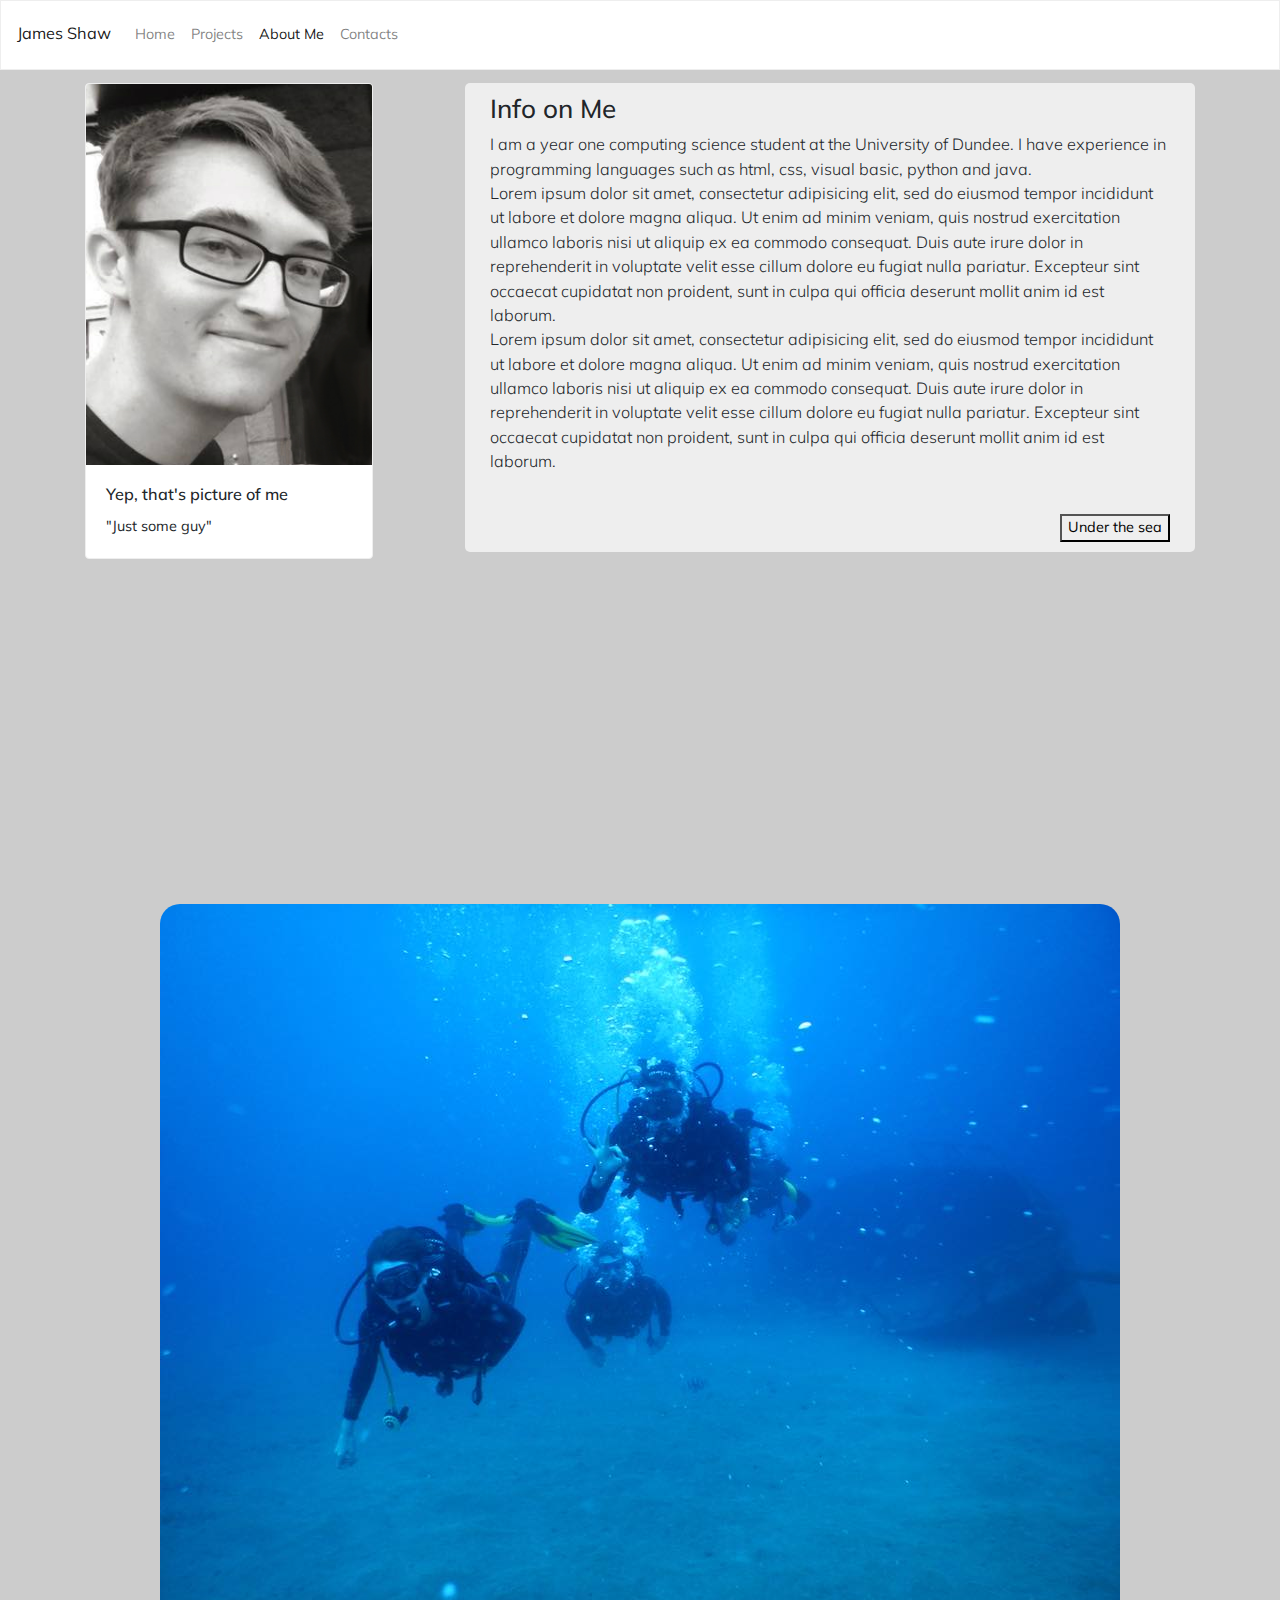
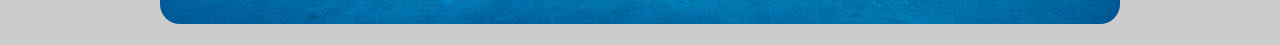
==== AboutMe.html @ ec3a69b3 "Homepage updated, more projects added and navbar slightly adjusted" ====
<!DOCTYPE html>
<html lang="en" dir="ltr">

<head>
  <meta charset="utf-8">
  <title>About Me</title>
  <link rel="stylesheet" href="css/bootstrap.css">

  <link rel="stylesheet" href="css/master.css">
  <link rel="stylesheet" href="https://use.fontawesome.com/releases/v5.4.2/css/all.css" integrity="sha384-/rXc/GQVaYpyDdyxK+ecHPVYJSN9bmVFBvjA/9eOB+pb3F2w2N6fc5qB9Ew5yIns" crossorigin="anonymous">
  <script src="https://code.jquery.com/jquery-3.3.1.slim.min.js" integrity="sha384-q8i/X+965DzO0rT7abK41JStQIAqVgRVzpbzo5smXKp4YfRvH+8abtTE1Pi6jizo" crossorigin="anonymous"></script>
  <script src="https://stackpath.bootstrapcdn.com/bootstrap/4.1.3/js/bootstrap.min.js" integrity="sha384-ChfqqxuZUCnJSK3+MXmPNIyE6ZbWh2IMqE241rYiqJxyMiZ6OW/JmZQ5stwEULTy" crossorigin="anonymous"></script>

</head>

<body>

  <!--Piece of javascript to scroll to div element, found on stack overflow and slightly edited to scoll to correct element-->
  <script type="text/javascript">
    window.smoothScroll = function(target) {
      var scrollContainer = target;
      do { //find scroll container
        scrollContainer = scrollContainer.parentNode;
        if (!scrollContainer) return;
        scrollContainer.scrollTop += 1;
      } while (scrollContainer.scrollTop == 0);

      var targetY = 0;
      do { //find the top of target relatively to the container
        if (target == scrollContainer) break;
        targetY += target.offsetTop;
      } while (target = target.offsetParent);

      scroll = function(c, a, b, i) {
        i++;
        if (i > 30) return;
        c.scrollTop = a + (b - a) / 30 * i;
        setTimeout(function() {
          scroll(c, a, b, i);
        }, 20);
      }
      // start scrolling
      scroll(scrollContainer, scrollContainer.scrollTop, targetY, 0);
    }
  </script>

  <nav class="navbar navbar-expand-sm navbar-light bg-light">
    <a class="navbar-brand" href="index.html">
      <p>James Shaw</p>
    </a>
    <button class="navbar-toggler" type="button" data-toggle="collapse" data-target="#navbarTogglerDemo02" aria-controls="navbarTogglerDemo02" aria-expanded="false" aria-label="Toggle navigation">
      <span class="navbar-toggler-icon"></span>
    </button>

    <div class="collapse navbar-collapse" id="navbarTogglerDemo02">
      <ul class="navbar-nav mr-auto mt-2 mt-lg-0">
        <li class="nav-item">
          <a class="nav-item nav-link" href="index.html">Home </a>
        </li>
        <li class="nav-item">
          <a class="nav-item nav-link" href="Projects.html">Projects</a>
        </li>
        <li class="nav-item active">
          <a class="nav-item nav-link active" href="AboutMe.html">About Me <span class="sr-only"></span></a>
        </li>
        <li class="nav-item">
          <a class="nav-item nav-link" href="Contacts.html">Contacts</a>
        </li>
      </ul>
    </div>
  </nav>

  <main>
    <div class="container">
      <div class="row">
        <div class="col-lg-4 col-md-6 col-s-12 col-xs-12">
          <div class="card-layout">
            <div class="card" style="width: 18rem;">
              <img class="card-img-top" src="pics/Pic of me.jpg" alt="Face Picture">
              <div class="card-body">
                <h5 class="card-title">Yep, that's picture of me</h5>
                <p class="card-text">"Just some guy"</p>
              </div>
            </div>
          </div>

        </div>
        <div class="col-md-8 col-s-12">
          <div class="jumbotron jumbotron-fluid">
            <div class="container">
              <h2 class="display-5">Info on Me</h2>
              <p class="lead">I am a year one computing science student at the University of Dundee. I have experience in programming languages such as html, css, visual basic, python and java.<br>
                Lorem ipsum dolor sit amet, consectetur adipisicing elit, sed do eiusmod tempor incididunt ut labore et dolore magna aliqua. Ut enim ad minim veniam, quis nostrud exercitation ullamco laboris nisi ut aliquip ex ea commodo consequat.
                Duis aute irure dolor in reprehenderit in voluptate velit esse cillum dolore eu fugiat nulla pariatur. Excepteur sint occaecat cupidatat non proident, sunt in culpa qui officia deserunt mollit anim id est laborum.<br>
                Lorem ipsum dolor sit amet, consectetur adipisicing elit, sed do eiusmod tempor incididunt ut labore et dolore magna aliqua. Ut enim ad minim veniam, quis nostrud exercitation ullamco laboris nisi ut aliquip ex ea commodo consequat.
                Duis aute irure dolor in reprehenderit in voluptate velit esse cillum dolore eu fugiat nulla pariatur. Excepteur sint occaecat cupidatat non proident, sunt in culpa qui officia deserunt mollit anim id est laborum.<br><br>
                <div class="first"><button type="button" onclick="smoothScroll(document.getElementById('second'))">Under the sea</button></div>
            </div>
          </div>
        </div>
      </div>
    </div>
    <img class="image-resize" src="pics/Underwater Me.jpg" alt="Underwaterness">
    <div class="second" id="second"></div>
    <br>
  </main>

</body>

</html>
---- css/master.css ----
@import url('https://fonts.googleapis.com/css?family=Muli:700i');

body {
  background-image: url("https://i.imgur.com/oiYGIPH.jpg");
  background-repeat: no-repeat;
  background-attachment: fixed;
  background-size: cover;
  background-color: #cccccc;
  font-family: 'Muli', sans-serif;
}

nav{
  margin-bottom: 1%;
}

.front-heading{
  padding: 30px;
  text-align: center;
}
.year-heading{
  margin-top: 30px;
  background-color: #ffffff;
  border-radius: 5px;
  width: 300px;
  text-align: center;
}
h1{
    font-size: 80px;
}

.image-resize{
  border-radius: 20px;
  display: block;
  margin: auto;
  max-width: 960px;
  width: 95%;
  margin-top: 25%;
}

.jumbotron{
  border-radius: 5px;
  padding: 10px;
}

.white-background{
  background-color: #eeeeee;
  padding: 0px 10px;
  border-radius: 5px;
}

.move-right{
  float: right;
}

.p-margin{
  margin-bottom: 10px;
  padding-right: 5px;
  float: right;
}

a.navbar-brand{
    padding-bottom: 0px;
}

.p-formatting{
  margin-top: 40px;
}

.card-layout{
  padding-bottom: 20px;
}

.first{
  text-align: right;
}

.opaque-background{
  border-radius: 10px;
  background-color: rgba(265, 265, 265, 0.5);
  width: 60%;
  margin: auto;
}

.jumbotron-homepage{
  width: 80%;
  max-width: 930px;
  margin: auto;
  text-align: center;
}
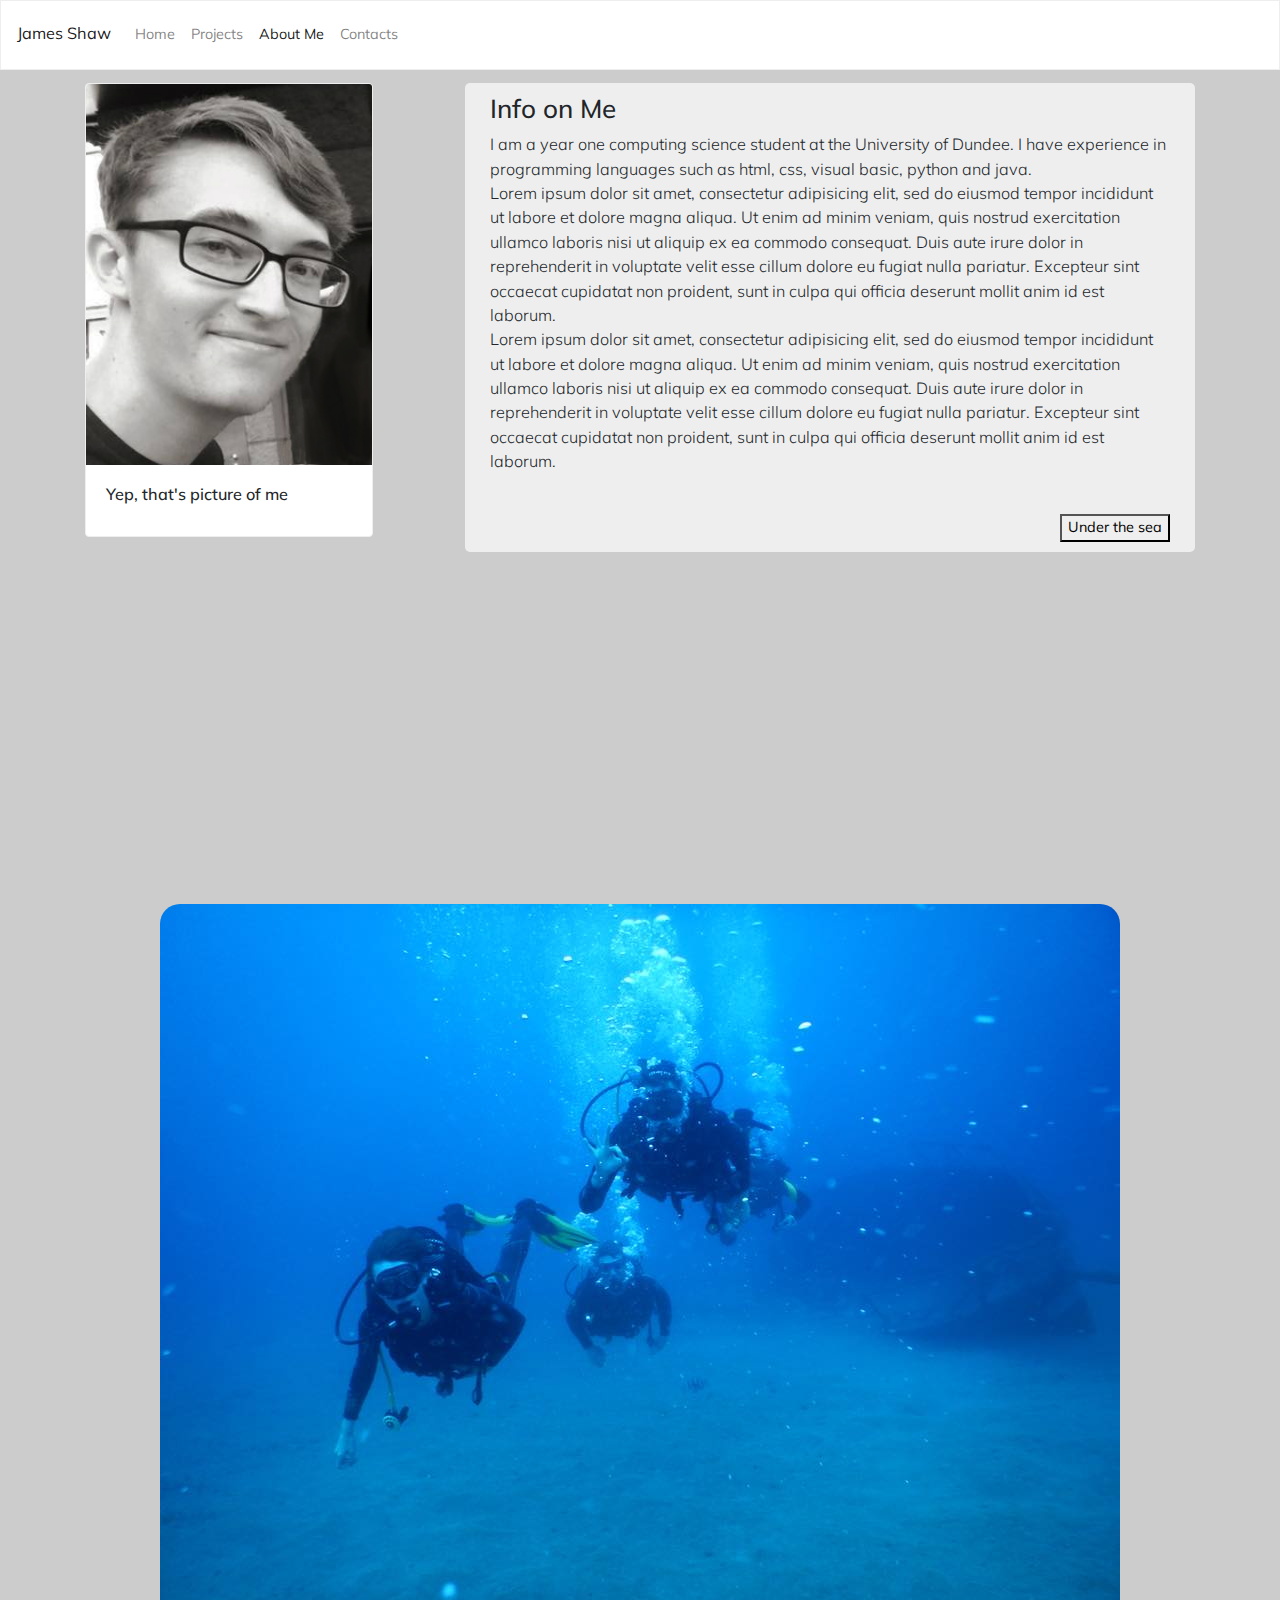
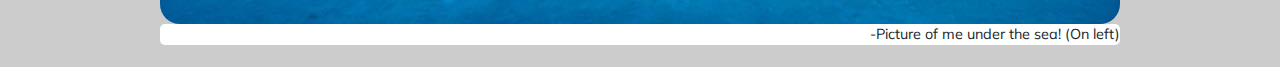
==== commit 9d50c3da: "Small text updates and caption added" ====
--- a/AboutMe.html
+++ b/AboutMe.html
@@ -79,7 +79,6 @@
               <img class="card-img-top" src="pics/Pic of me.jpg" alt="Face Picture">
               <div class="card-body">
                 <h5 class="card-title">Yep, that's picture of me</h5>
-                <p class="card-text">"Just some guy"</p>
               </div>
             </div>
           </div>
@@ -102,6 +101,7 @@
     </div>
     <img class="image-resize" src="pics/Underwater Me.jpg" alt="Underwaterness">
     <div class="second" id="second"></div>
+    <p class="p-underwater-comment">-Picture of me under the sea! (On left)</p>
     <br>
   </main>
 
--- a/css/master.css
+++ b/css/master.css
@@ -35,6 +35,15 @@
   max-width: 960px;
   width: 95%;
   margin-top: 25%;
+}
+
+.p-underwater-comment{
+  max-width: 960px;
+  margin: auto;
+  border-radius: 5px;
+  width: 95%;
+  text-align: right;
+  background-color: white;
 }
 
 .jumbotron{
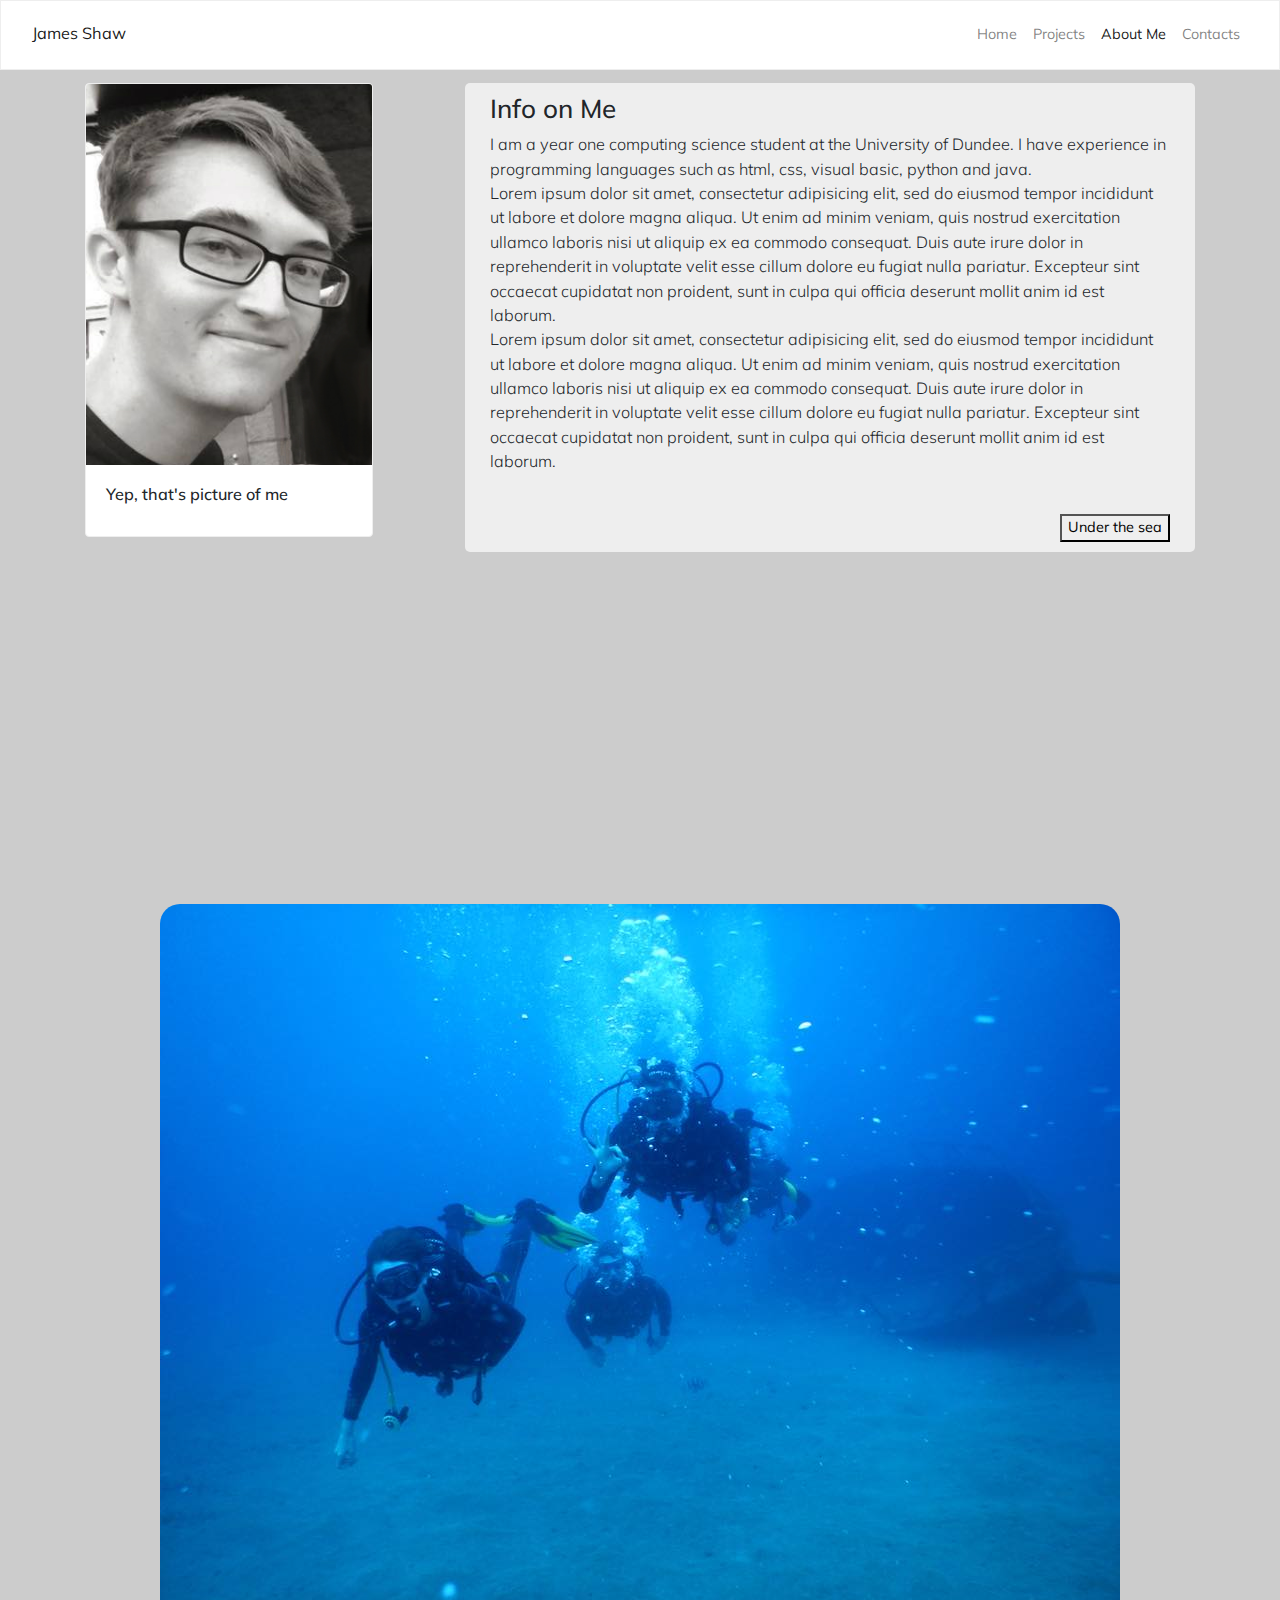
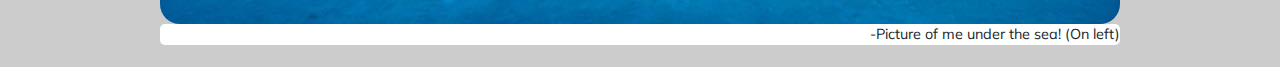
==== commit bd4654e5: "Some important responsiveness changes" ====
--- a/AboutMe.html
+++ b/AboutMe.html
@@ -4,6 +4,7 @@
 <head>
   <meta charset="utf-8">
   <title>About Me</title>
+  <meta name="viewport" content="width=device-width, inital-scale=1">
   <link rel="stylesheet" href="css/bootstrap.css">
 
   <link rel="stylesheet" href="css/master.css">
@@ -45,28 +46,30 @@
   </script>
 
   <nav class="navbar navbar-expand-sm navbar-light bg-light">
-    <a class="navbar-brand" href="index.html">
-      <p>James Shaw</p>
-    </a>
-    <button class="navbar-toggler" type="button" data-toggle="collapse" data-target="#navbarTogglerDemo02" aria-controls="navbarTogglerDemo02" aria-expanded="false" aria-label="Toggle navigation">
-      <span class="navbar-toggler-icon"></span>
-    </button>
+    <div class="container-fluid">
+      <a class="navbar-brand" href="index.html">
+        <p>James Shaw</p>
+      </a>
+      <button class="navbar-toggler" type="button" data-toggle="collapse" data-target="#navbarResponsive">
+        <span class="navbar-toggler-icon"></span>
+      </button>
 
-    <div class="collapse navbar-collapse" id="navbarTogglerDemo02">
-      <ul class="navbar-nav mr-auto mt-2 mt-lg-0">
-        <li class="nav-item">
-          <a class="nav-item nav-link" href="index.html">Home </a>
-        </li>
-        <li class="nav-item">
-          <a class="nav-item nav-link" href="Projects.html">Projects</a>
-        </li>
-        <li class="nav-item active">
-          <a class="nav-item nav-link active" href="AboutMe.html">About Me <span class="sr-only"></span></a>
-        </li>
-        <li class="nav-item">
-          <a class="nav-item nav-link" href="Contacts.html">Contacts</a>
-        </li>
-      </ul>
+      <div class="collapse navbar-collapse" id="navbarResponsive">
+        <ul class="navbar-nav ml-auto">
+          <li class="nav-item">
+            <a class="nav-item nav-link" href="index.html">Home </a>
+          </li>
+          <li class="nav-item">
+            <a class="nav-item nav-link" href="Projects.html">Projects</a>
+          </li>
+          <li class="nav-item active">
+            <a class="nav-item nav-link active" href="AboutMe.html">About Me <span class="sr-only"></span></a>
+          </li>
+          <li class="nav-item">
+            <a class="nav-item nav-link" href="Contacts.html">Contacts</a>
+          </li>
+        </ul>
+      </div>
     </div>
   </nav>
 
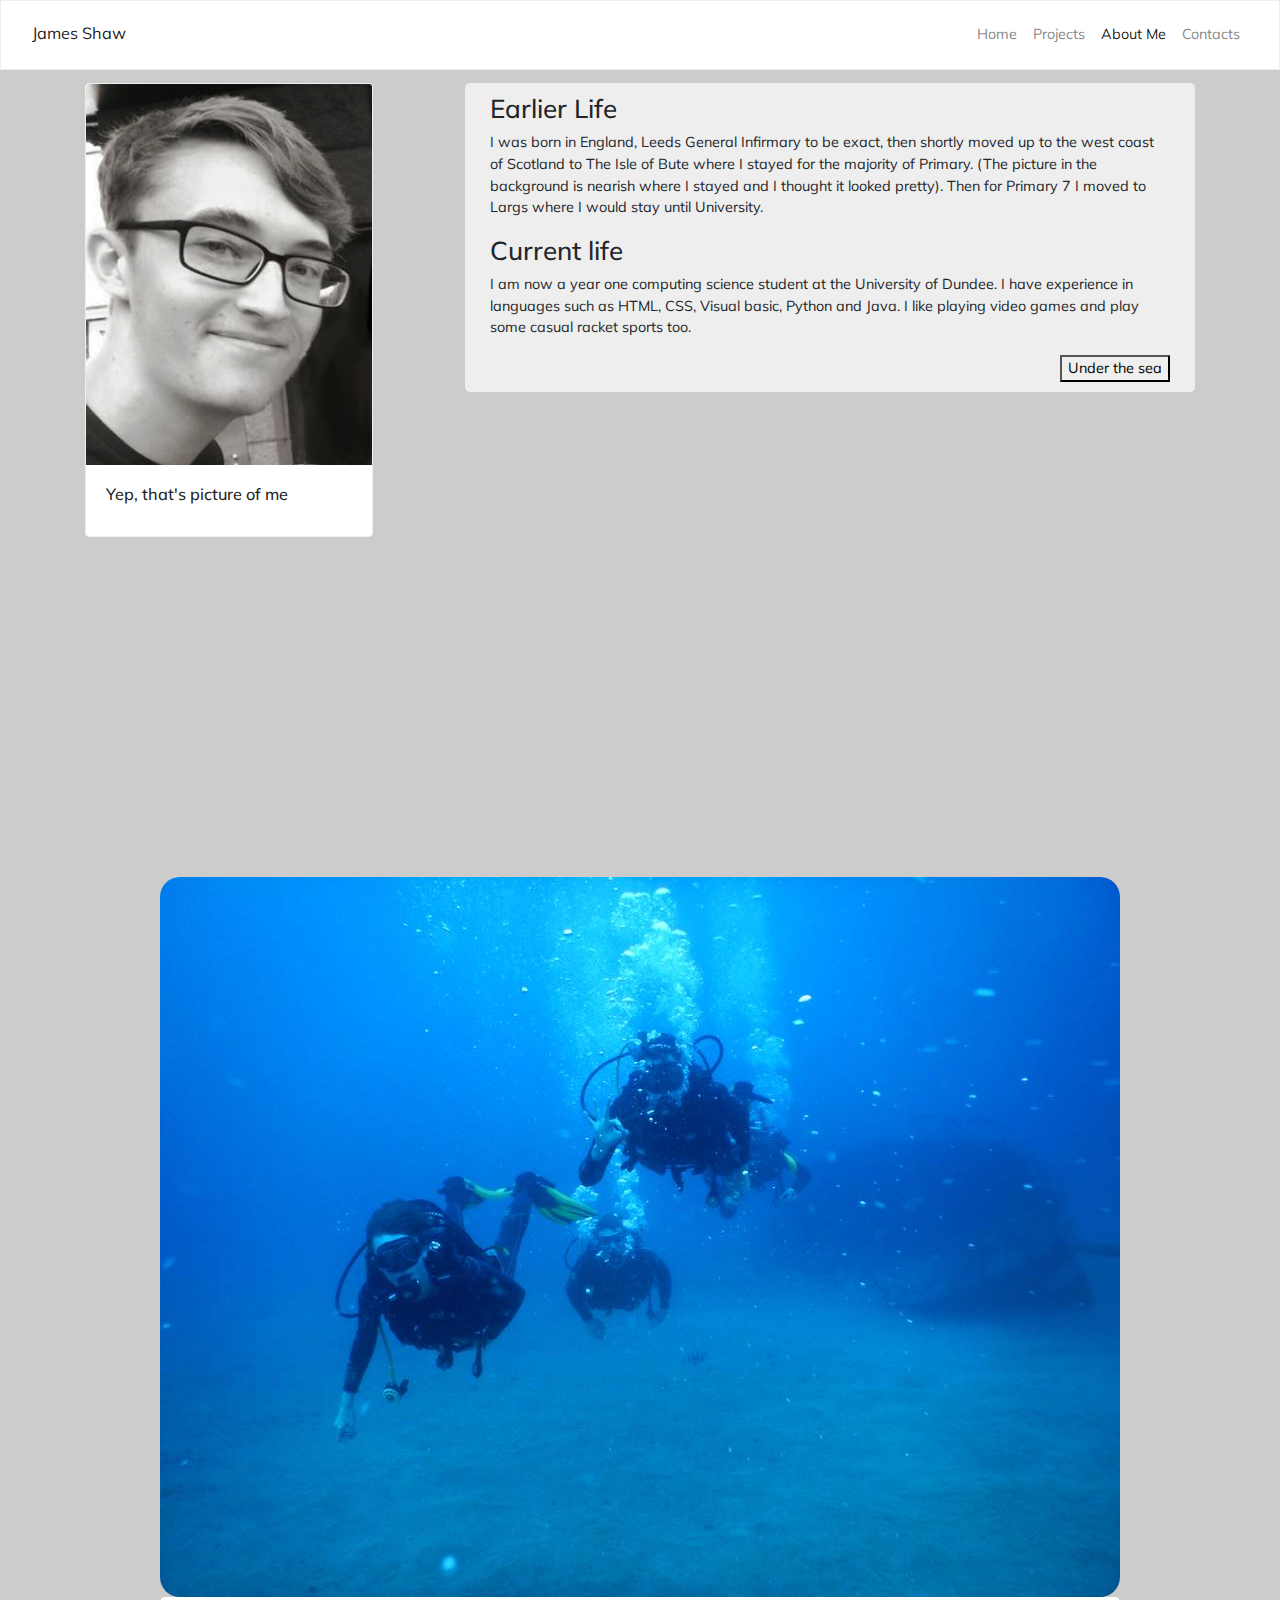
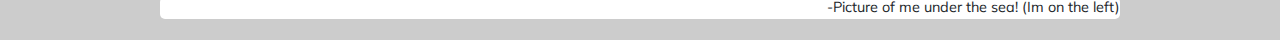
==== commit 010e180b: "Small edits to about me" ====
--- a/AboutMe.html
+++ b/AboutMe.html
@@ -90,12 +90,10 @@
         <div class="col-md-8 col-s-12">
           <div class="jumbotron jumbotron-fluid">
             <div class="container">
-              <h2 class="display-5">Info on Me</h2>
-              <p class="lead">I am a year one computing science student at the University of Dundee. I have experience in programming languages such as html, css, visual basic, python and java.<br>
-                Lorem ipsum dolor sit amet, consectetur adipisicing elit, sed do eiusmod tempor incididunt ut labore et dolore magna aliqua. Ut enim ad minim veniam, quis nostrud exercitation ullamco laboris nisi ut aliquip ex ea commodo consequat.
-                Duis aute irure dolor in reprehenderit in voluptate velit esse cillum dolore eu fugiat nulla pariatur. Excepteur sint occaecat cupidatat non proident, sunt in culpa qui officia deserunt mollit anim id est laborum.<br>
-                Lorem ipsum dolor sit amet, consectetur adipisicing elit, sed do eiusmod tempor incididunt ut labore et dolore magna aliqua. Ut enim ad minim veniam, quis nostrud exercitation ullamco laboris nisi ut aliquip ex ea commodo consequat.
-                Duis aute irure dolor in reprehenderit in voluptate velit esse cillum dolore eu fugiat nulla pariatur. Excepteur sint occaecat cupidatat non proident, sunt in culpa qui officia deserunt mollit anim id est laborum.<br><br>
+              <h2 class="display-5">Earlier Life</h2>
+              <p>I was born in England, Leeds General Infirmary to be exact, then shortly moved up to the west coast of Scotland to The Isle of Bute where I stayed for the majority of Primary. (The picture in the background is nearish where I stayed and I thought it looked pretty). Then for Primary 7 I moved to Largs where I would stay until University.</p>
+              <h2 class="display-5">Current life</h2>
+              <p>I am now a year one computing science student at the University of Dundee. I have experience in languages such as HTML, CSS, Visual basic, Python and Java. I like playing video games and play some casual racket sports too.<br>
                 <div class="first"><button type="button" onclick="smoothScroll(document.getElementById('second'))">Under the sea</button></div>
             </div>
           </div>
@@ -104,10 +102,8 @@
     </div>
     <img class="image-resize" src="pics/Underwater Me.jpg" alt="Underwaterness">
     <div class="second" id="second"></div>
-    <p class="p-underwater-comment">-Picture of me under the sea! (On left)</p>
+    <p class="p-underwater-comment">-Picture of me under the sea! (Im on the left)</p>
     <br>
   </main>
-
 </body>
-
 </html>
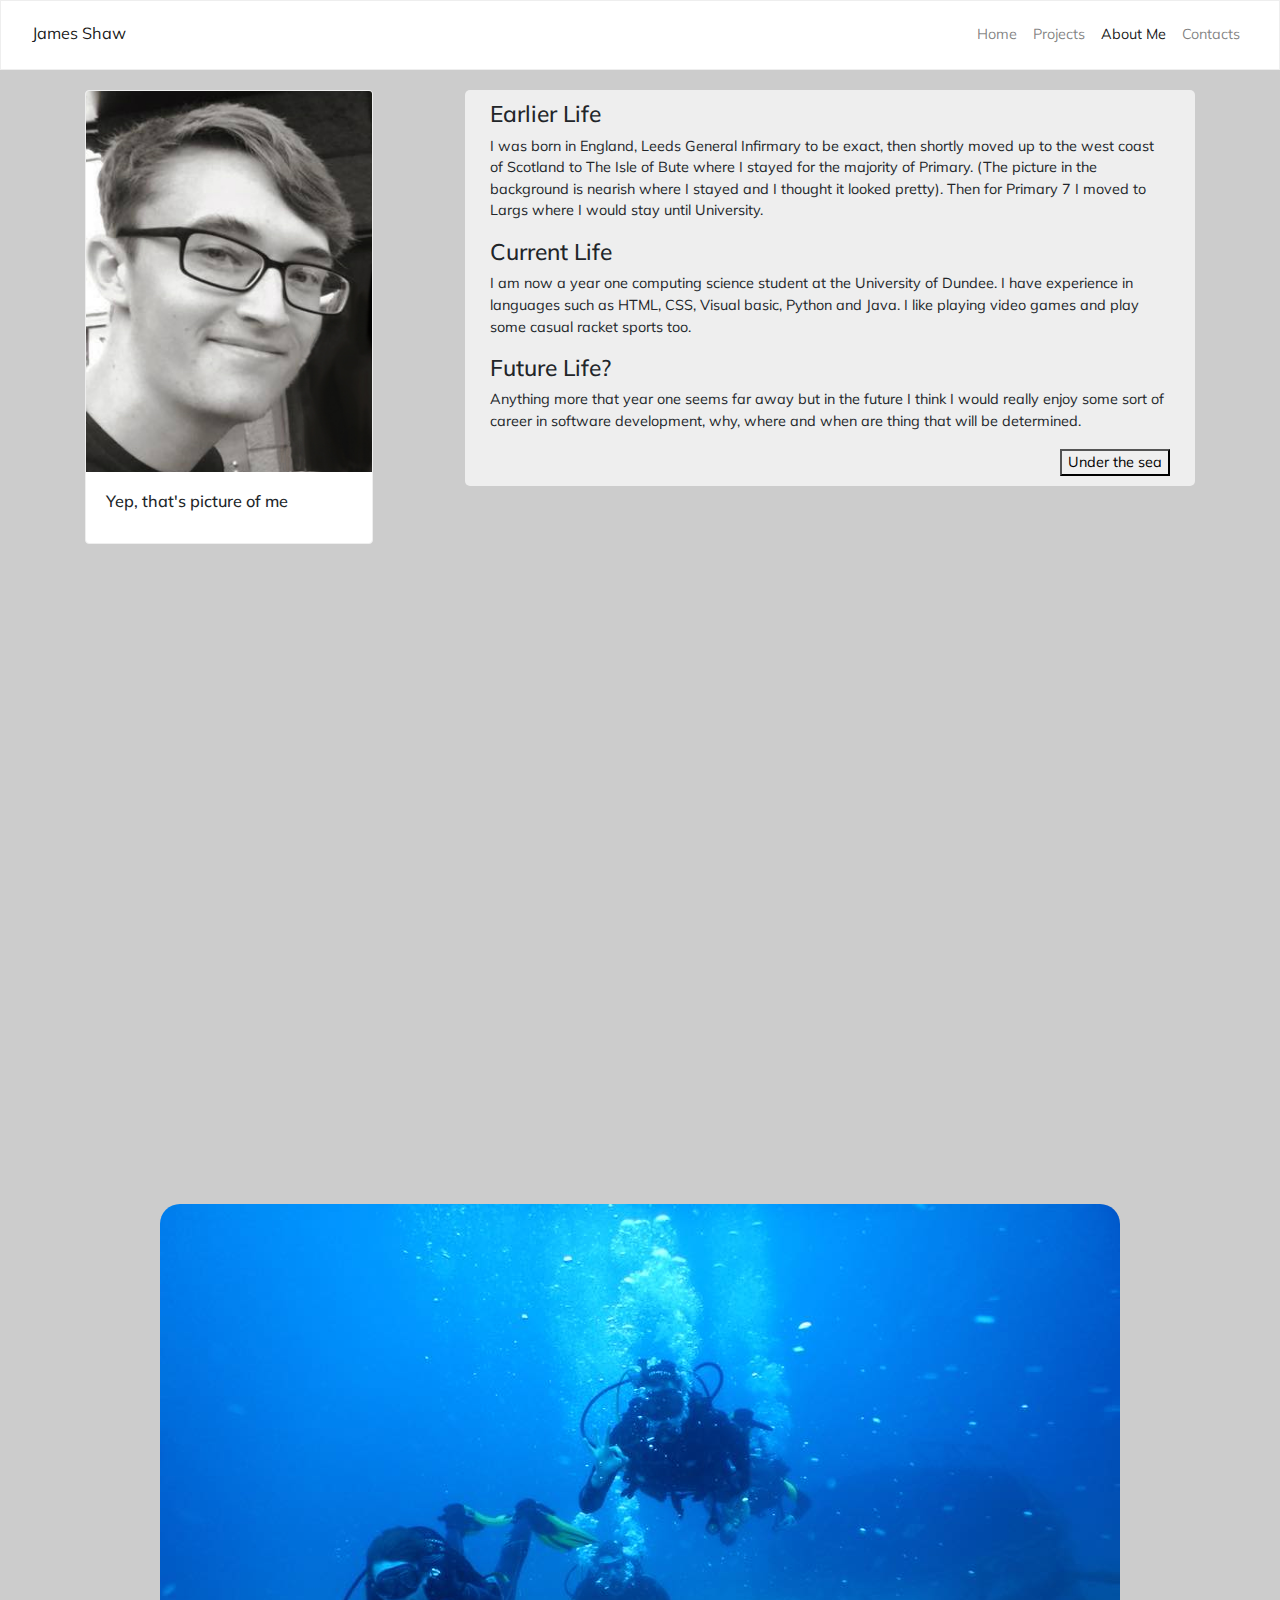
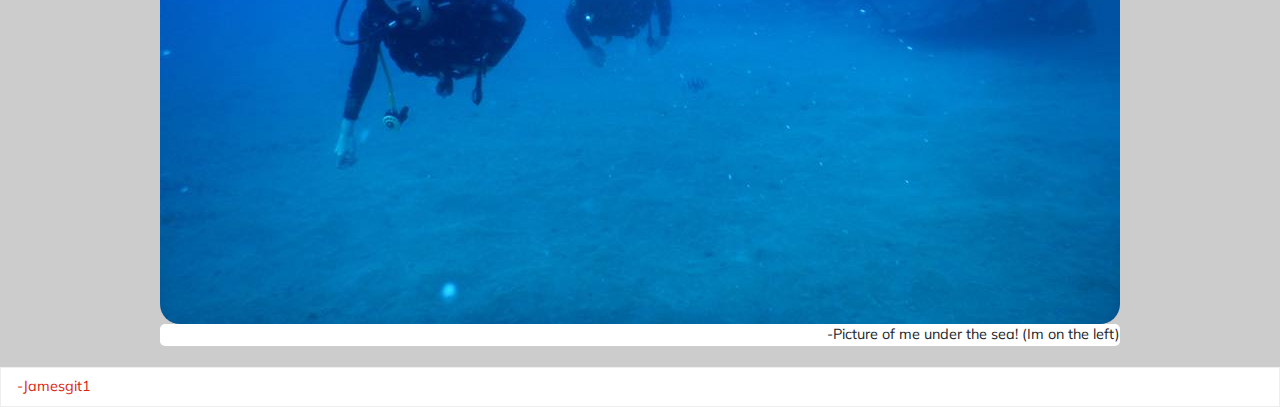
==== commit 28a3fad0: "Footer added to all pages and final little changes" ====
--- a/AboutMe.html
+++ b/AboutMe.html
@@ -4,7 +4,7 @@
 <head>
   <meta charset="utf-8">
   <title>About Me</title>
-  <meta name="viewport" content="width=device-width, inital-scale=1">
+  <meta name="viewport" content="width=device-width">
   <link rel="stylesheet" href="css/bootstrap.css">
 
   <link rel="stylesheet" href="css/master.css">
@@ -75,8 +75,8 @@
 
   <main>
     <div class="container">
-      <div class="row">
-        <div class="col-lg-4 col-md-6 col-s-12 col-xs-12">
+      <div class="row" style="margin-top: 20px;">
+        <div class="col">
           <div class="card-layout">
             <div class="card" style="width: 18rem;">
               <img class="card-img-top" src="pics/Pic of me.jpg" alt="Face Picture">
@@ -90,11 +90,13 @@
         <div class="col-md-8 col-s-12">
           <div class="jumbotron jumbotron-fluid">
             <div class="container">
-              <h2 class="display-5">Earlier Life</h2>
+              <h3 class="display-5">Earlier Life</h3>
               <p>I was born in England, Leeds General Infirmary to be exact, then shortly moved up to the west coast of Scotland to The Isle of Bute where I stayed for the majority of Primary. (The picture in the background is nearish where I stayed and I thought it looked pretty). Then for Primary 7 I moved to Largs where I would stay until University.</p>
-              <h2 class="display-5">Current life</h2>
-              <p>I am now a year one computing science student at the University of Dundee. I have experience in languages such as HTML, CSS, Visual basic, Python and Java. I like playing video games and play some casual racket sports too.<br>
-                <div class="first"><button type="button" onclick="smoothScroll(document.getElementById('second'))">Under the sea</button></div>
+              <h3 class="display-5">Current Life</h3>
+              <p>I am now a year one computing science student at the University of Dundee. I have experience in languages such as HTML, CSS, Visual basic, Python and Java. I like playing video games and play some casual racket sports too.
+                <h3 class="display-5">Future Life?</h3>
+                <p>Anything more that year one seems far away but in the future I think I would really enjoy some sort of career in software development, why, where and when are thing that will be determined.</p>
+              <div class="first"><button type="button" onclick="smoothScroll(document.getElementById('second'))">Under the sea</button></div>
             </div>
           </div>
         </div>
@@ -105,5 +107,12 @@
     <p class="p-underwater-comment">-Picture of me under the sea! (Im on the left)</p>
     <br>
   </main>
+  <footer>
+    <nav class="navbar navbar-light bg-light">
+      <a class="navbar-item mf-auto" href="https://github.com/JamesGit1"><i class="fab fa-github-square"></i></a>
+      <a class="navbar-item" href="https://github.com/JamesGit1">-Jamesgit1</a>
+      <a class="navbar-item ml-auto" href="index.html"><i class="fas fa-home"></i></a>
+    </nav>
+  </footer>
 </body>
 </html>
--- a/css/master.css
+++ b/css/master.css
@@ -9,8 +9,11 @@
   font-family: 'Muli', sans-serif;
 }
 
-nav{
-  margin-bottom: 1%;
+/*Had issue always getting footer to apear at bottom, so this was added to pages where scrolling never happened*/
+.static-footer {
+  position:absolute;
+  bottom:0;
+  width:100%;
 }
 
 .front-heading{
@@ -21,20 +24,17 @@
   margin-top: 30px;
   background-color: #ffffff;
   border-radius: 5px;
-  width: 300px;
   text-align: center;
 }
-h1{
-    font-size: 80px;
-}
 
+/*Could've used a bit more bootstrap here to make the image appear where I wanted but I decided this would be easier*/
 .image-resize{
   border-radius: 20px;
   display: block;
   margin: auto;
   max-width: 960px;
   width: 95%;
-  margin-top: 25%;
+  margin-top: 50%;
 }
 
 .p-underwater-comment{
@@ -71,6 +71,11 @@
     padding-bottom: 0px;
 }
 
+p.navbar-text{
+  padding: 0px;
+  margin: 0px;
+}
+
 .p-formatting{
   margin-top: 40px;
 }
@@ -88,11 +93,13 @@
   background-color: rgba(265, 265, 265, 0.5);
   width: 60%;
   margin: auto;
+  margin-bottom: 20px;
 }
 
 .jumbotron-homepage{
   width: 80%;
-  max-width: 930px;
+  /*Would be nice to get this max-width a bit bigger but want it to show everything on a standard 1080x1920 screen, also images aren't that high quality*/
+  max-width: 950px;
   margin: auto;
   text-align: center;
 }
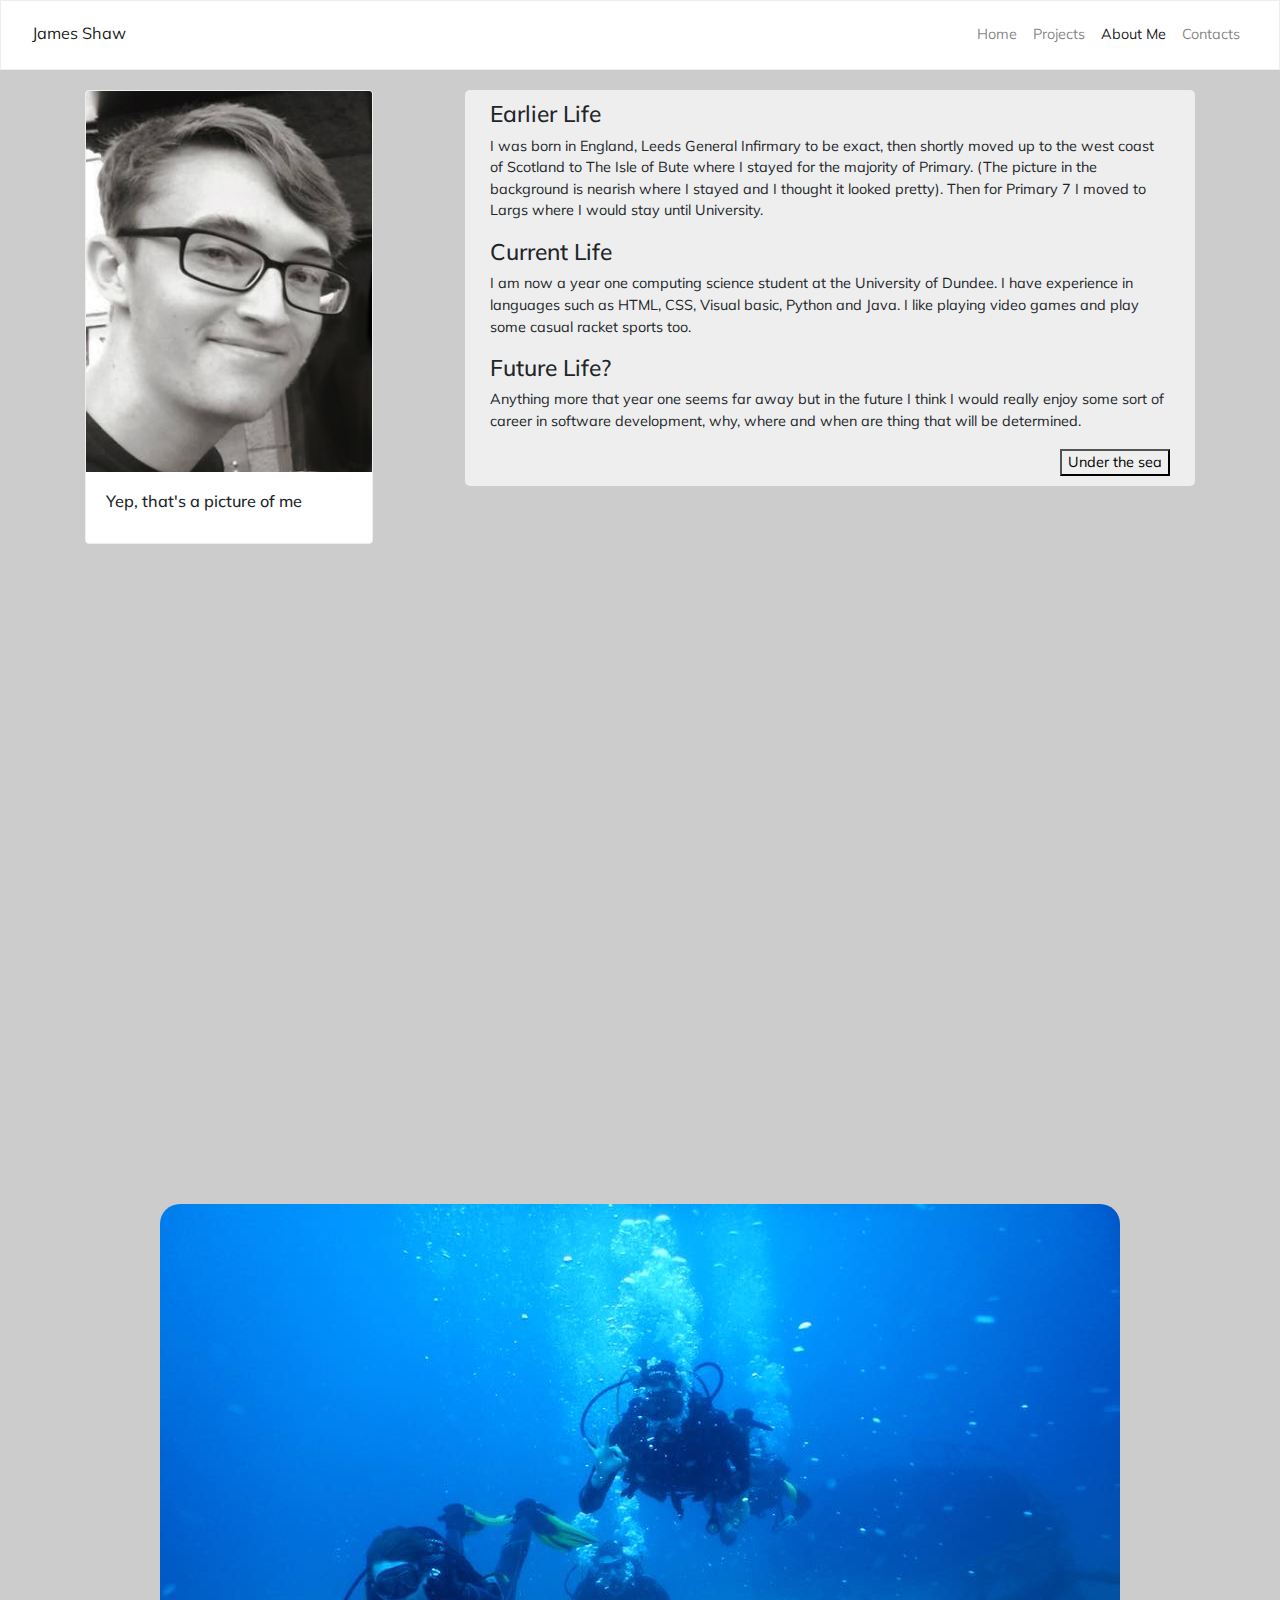
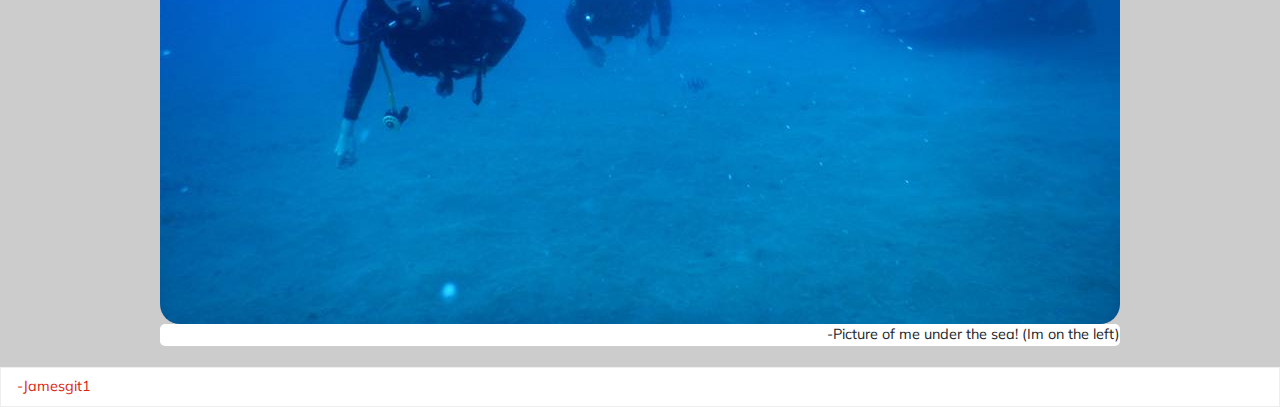
==== commit dcbc994d: "Spelling mistake fixed" ====
--- a/AboutMe.html
+++ b/AboutMe.html
@@ -4,9 +4,9 @@
 <head>
   <meta charset="utf-8">
   <title>About Me</title>
+  <link rel="shortcut icon" href="favicon.ico">
   <meta name="viewport" content="width=device-width">
   <link rel="stylesheet" href="css/bootstrap.css">
-
   <link rel="stylesheet" href="css/master.css">
   <link rel="stylesheet" href="https://use.fontawesome.com/releases/v5.4.2/css/all.css" integrity="sha384-/rXc/GQVaYpyDdyxK+ecHPVYJSN9bmVFBvjA/9eOB+pb3F2w2N6fc5qB9Ew5yIns" crossorigin="anonymous">
   <script src="https://code.jquery.com/jquery-3.3.1.slim.min.js" integrity="sha384-q8i/X+965DzO0rT7abK41JStQIAqVgRVzpbzo5smXKp4YfRvH+8abtTE1Pi6jizo" crossorigin="anonymous"></script>
@@ -74,6 +74,7 @@
   </nav>
 
   <main>
+    <!--Container to have image and jumbotron aside each other-->
     <div class="container">
       <div class="row" style="margin-top: 20px;">
         <div class="col">
@@ -81,7 +82,7 @@
             <div class="card" style="width: 18rem;">
               <img class="card-img-top" src="pics/Pic of me.jpg" alt="Face Picture">
               <div class="card-body">
-                <h5 class="card-title">Yep, that's picture of me</h5>
+                <h5 class="card-title">Yep, that's a picture of me</h5>
               </div>
             </div>
           </div>
@@ -91,12 +92,13 @@
           <div class="jumbotron jumbotron-fluid">
             <div class="container">
               <h3 class="display-5">Earlier Life</h3>
-              <p>I was born in England, Leeds General Infirmary to be exact, then shortly moved up to the west coast of Scotland to The Isle of Bute where I stayed for the majority of Primary. (The picture in the background is nearish where I stayed and I thought it looked pretty). Then for Primary 7 I moved to Largs where I would stay until University.</p>
+              <p>I was born in England, Leeds General Infirmary to be exact, then shortly moved up to the west coast of Scotland to The Isle of Bute where I stayed for the majority of Primary. (The picture in the background is nearish where I stayed
+                and I thought it looked pretty). Then for Primary 7 I moved to Largs where I would stay until University.</p>
               <h3 class="display-5">Current Life</h3>
               <p>I am now a year one computing science student at the University of Dundee. I have experience in languages such as HTML, CSS, Visual basic, Python and Java. I like playing video games and play some casual racket sports too.
                 <h3 class="display-5">Future Life?</h3>
                 <p>Anything more that year one seems far away but in the future I think I would really enjoy some sort of career in software development, why, where and when are thing that will be determined.</p>
-              <div class="first"><button type="button" onclick="smoothScroll(document.getElementById('second'))">Under the sea</button></div>
+                <div class="first"><button type="button" onclick="smoothScroll(document.getElementById('second'))">Under the sea</button></div>
             </div>
           </div>
         </div>
@@ -104,9 +106,11 @@
     </div>
     <img class="image-resize" src="pics/Underwater Me.jpg" alt="Underwaterness">
     <div class="second" id="second"></div>
+    <!--This is where page is scrolled to with button-->
     <p class="p-underwater-comment">-Picture of me under the sea! (Im on the left)</p>
     <br>
   </main>
+  <!--This footer is never static because you should always have to scoll unless you are using higher resolutions (4k for example), but there should be more cards here which would mean you would always have to scroll-->
   <footer>
     <nav class="navbar navbar-light bg-light">
       <a class="navbar-item mf-auto" href="https://github.com/JamesGit1"><i class="fab fa-github-square"></i></a>
--- a/css/master.css
+++ b/css/master.css
@@ -9,13 +9,14 @@
   font-family: 'Muli', sans-serif;
 }
 
-/*Had issue always getting footer to apear at bottom, so this was added to pages where scrolling never happened*/
-.static-footer {
-  position:absolute;
-  bottom:0;
-  width:100%;
+  /*Had issue always getting footer to apear at bottom, this sets to very bottom and if less that 700pixels just sets back to below jumbotron, there are still problems at extreme widths but reliably works for all*/
+@media only screen and (min-height: 844px) {
+  .static-footer {
+    position:absolute;
+    bottom:0;
+    width:100%;
+  }
 }
-
 .front-heading{
   padding: 30px;
   text-align: center;
